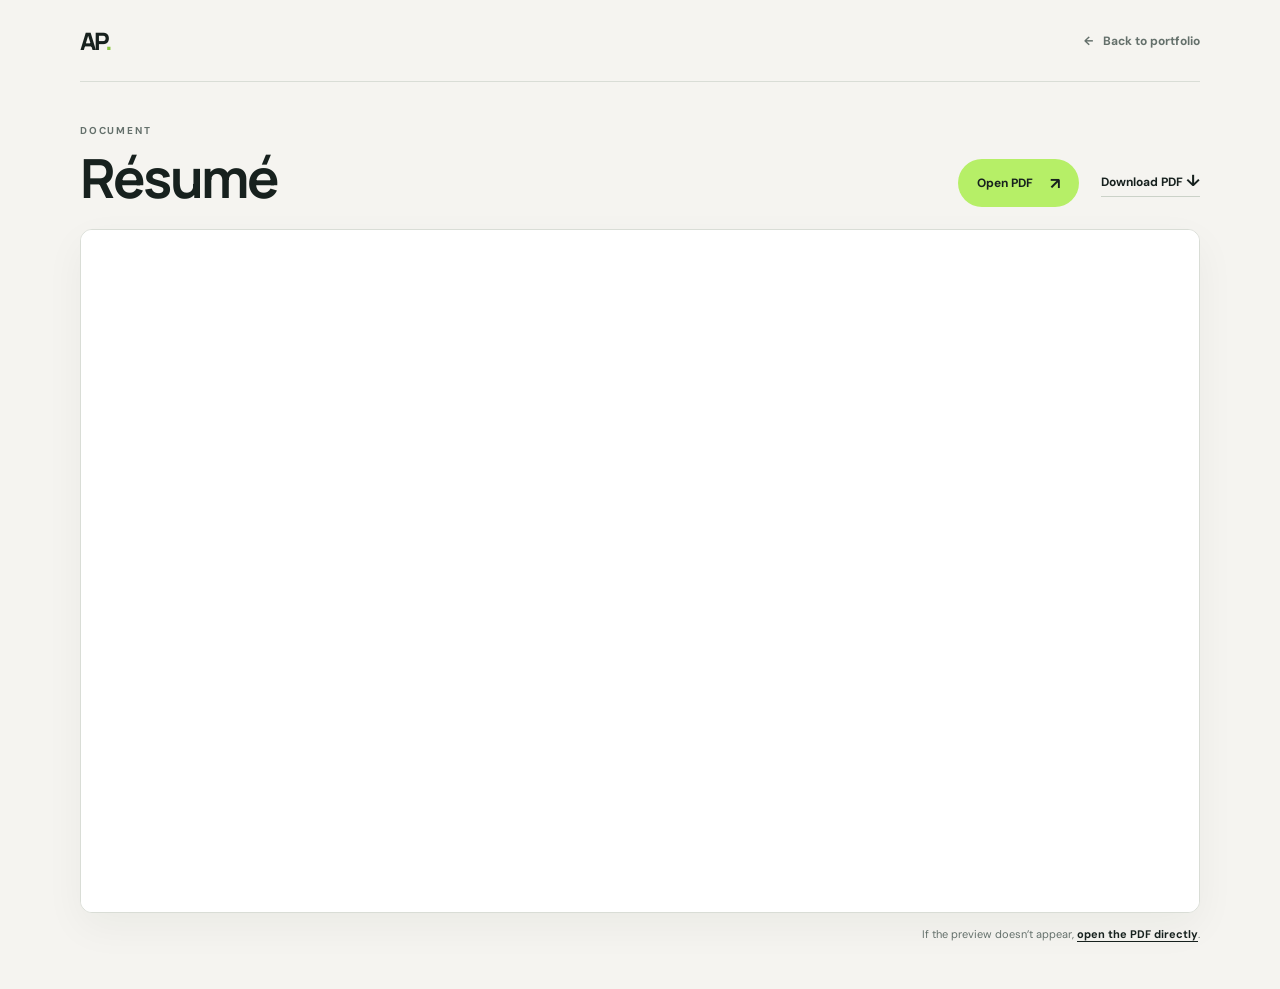
==== resume.html @ b8d67faa "Improve résumé viewing" ====
<!doctype html>
<html lang="en">
<head>
  <meta charset="utf-8">
  <meta name="viewport" content="width=device-width, initial-scale=1">
  <meta name="theme-color" content="#f5f4f0">
  <meta name="description" content="View or download Aditya Pokali’s résumé.">
  <title>Résumé — Aditya Pokali</title>
  <script>
    (() => {
      let savedTheme = null;
      try { savedTheme = localStorage.getItem("portfolio-theme"); } catch {}
      const theme = savedTheme === "light" || savedTheme === "dark" ? savedTheme : "light";
      document.documentElement.dataset.theme = theme;
      document.querySelector('meta[name="theme-color"]').content = theme === "dark" ? "#111713" : "#f5f4f0";
    })();
  </script>
  <link rel="preconnect" href="https://fonts.googleapis.com">
  <link rel="preconnect" href="https://fonts.gstatic.com" crossorigin>
  <link href="https://fonts.googleapis.com/css2?family=DM+Sans:wght@400;500;600;700&family=Manrope:wght@400;500;600;700;800&display=swap" rel="stylesheet">
  <link rel="stylesheet" href="./style.css">
</head>
<body class="resume-page">
  <header class="resume-header section-wrap">
    <a class="brand" href="./index.html" aria-label="Aditya Pokali, home">AP<span>.</span></a>
    <a class="resume-back" href="./index.html"><span aria-hidden="true">←</span> Back to portfolio</a>
  </header>

  <main class="resume-main">
    <div class="resume-toolbar">
      <div>
        <p class="eyebrow">DOCUMENT</p>
        <h1>Résumé</h1>
      </div>
      <div class="resume-actions">
        <a class="button button-primary" href="./resume.pdf" target="_blank" rel="noopener noreferrer">Open PDF <span aria-hidden="true">↗</span></a>
        <a class="text-link" href="./resume.pdf" download>Download PDF <span aria-hidden="true">↓</span></a>
      </div>
    </div>

    <section class="resume-frame" aria-label="Résumé preview">
      <iframe src="./resume.pdf#toolbar=1&amp;navpanes=0&amp;view=FitH" title="Aditya Pokali résumé PDF" loading="eager"></iframe>
    </section>
    <p class="resume-fallback">If the preview doesn’t appear, <a href="./resume.pdf" target="_blank" rel="noopener noreferrer">open the PDF directly</a>.</p>
  </main>
</body>
</html>
---- style.css ----
:root {
  color-scheme: light;
  --paper: #f5f4f0;
  --ink: #17211e;
  --muted: #64706b;
  --line: #d9ddd6;
  --line-strong: #cbd2c8;
  --heading-muted: #7e8982;
  --sage: #91a080;
  --surface: #e9ece5;
  --surface-strong: #dce6d3;
  --surface-border: #dce2d8;
  --surface-shadow: #28352d;
  --contact-bg: #17211e;
  --contact-ink: #fff;
  --nav-cta-bg: #17211e;
  --nav-cta-ink: #fff;
  --nav-cta-hover: #314139;
  --status-ring: #e3efd5;
  --shadow: #17211e0c;
  --green: #b6ef67;
  --green-dark: #a4df56;
  --white: #fff;
  --display: "Manrope", "DM Sans", sans-serif;
  --body: "DM Sans", Arial, sans-serif;
}

:root[data-theme="dark"] {
  color-scheme: dark;
  --paper: #111713;
  --ink: #edf2ea;
  --muted: #a6b1a7;
  --line: #354038;
  --line-strong: #465349;
  --heading-muted: #a8b3a9;
  --sage: #a8c18d;
  --surface: #1b241e;
  --surface-strong: #222d25;
  --surface-border: #3a463d;
  --surface-shadow: #080d0a;
  --contact-bg: #090e0b;
  --contact-ink: #edf2ea;
  --nav-cta-bg: #b6ef67;
  --nav-cta-ink: #111713;
  --nav-cta-hover: #c5f387;
  --status-ring: #283629;
  --shadow: #0008;
}

* { box-sizing: border-box; }
html { scroll-behavior: smooth; scroll-padding-top: 92px; }
body { margin: 0; background: var(--paper); color: var(--ink); font-family: var(--body); -webkit-font-smoothing: antialiased; }
a { color: inherit; text-decoration: none; }
button { font: inherit; }
button:focus-visible, a:focus-visible { outline: 2px solid #8bc83e; outline-offset: 4px; }
.section-wrap { width: min(1120px, calc(100% - 64px)); margin-inline: auto; }
.site-header { height: 82px; width: min(1280px, calc(100% - 64px)); margin: auto; display: flex; align-items: center; justify-content: space-between; border-bottom: 1px solid var(--line); position: relative; z-index: 5; }
.brand { font: 800 24px/1 var(--display); letter-spacing: -1.7px; }
.brand span { color: #8bc83e; }
.site-nav { display: flex; align-items: center; gap: 38px; font-size: 13px; font-weight: 600; }
.nav-link { color: var(--muted); transition: color .2s; }
.nav-link:hover, .nav-link.active { color: var(--ink); }
.nav-cta { display: inline-flex; align-items: center; gap: 15px; background: var(--nav-cta-bg); color: var(--nav-cta-ink); border-radius: 99px; padding: 12px 18px 12px 20px; transition: transform .2s, background .2s; }
.nav-cta:hover { transform: translateY(-2px); background: var(--nav-cta-hover); }
.nav-cta span { font-size: 17px; }
.theme-toggle { display: inline-flex; align-items: center; gap: 8px; border: 1px solid var(--line-strong); border-radius: 99px; background: transparent; color: var(--ink); padding: 10px 13px; font-size: 11px; font-weight: 700; cursor: pointer; transition: background .2s, border-color .2s, transform .2s; }
.theme-toggle:hover { background: var(--surface); transform: translateY(-1px); }
.theme-icon { font-size: 15px; line-height: 1; }
.menu-toggle { display: none; }

.hero { min-height: 670px; display: grid; grid-template-columns: 1.08fr .92fr; align-items: center; gap: 30px; position: relative; padding-top: 26px; padding-bottom: 72px; }
.hero-copy { padding: 28px 0 20px; z-index: 1; }
.eyebrow { margin: 0 0 23px; color: var(--muted); font-size: 10px; line-height: 1.4; letter-spacing: 1.8px; font-weight: 700; }
.status-dot { display: inline-block; width: 7px; height: 7px; margin: 0 8px 1px 0; border-radius: 50%; background: #86c441; box-shadow: 0 0 0 4px var(--status-ring); animation: status-pulse 2s ease-in-out infinite; }
h1, h2, h3, p { margin-top: 0; }
.hero h1, .section-heading h2, .skills h2, .section-topline h2, .contact h2 { font-family: var(--display); letter-spacing: -4.8px; }
.hero h1 { margin: 0; font-size: clamp(56px, 7.1vw, 88px); line-height: .99; font-weight: 700; }
.hero h1 span, .section-heading h2 span, .skills h2 span, .section-topline h2 span { color: var(--heading-muted); }
.hero-role { margin: 26px 0 14px; font: 600 clamp(24px, 3vw, 34px)/1.2 var(--display); letter-spacing: -1.4px; }
.highlight { position: relative; z-index: 0; white-space: nowrap; }
.highlight::before { content: ""; position: absolute; height: 14px; left: -3px; right: -4px; bottom: 1px; z-index: -1; background: var(--green); transform: rotate(-2deg); animation: highlight-breathe 2.8s ease-in-out infinite; }
.cursor { color: #87c93d; animation: cursor-blink 1.25s steps(2, start) infinite; }
.hero-description { max-width: 475px; color: var(--muted); font-size: 15px; line-height: 1.85; }
.hero-actions { display: flex; align-items: center; gap: 25px; margin-top: 28px; }
.button { min-height: 48px; padding: 0 19px; border-radius: 99px; display: inline-flex; align-items: center; gap: 17px; font-size: 12px; font-weight: 700; transition: transform .2s, box-shadow .2s; }
.button:hover { transform: translateY(-3px); box-shadow: 0 8px 20px #17211e22; }
.button-primary { background: var(--green); }
.button-primary:hover { background: var(--green-dark); }
.button span, .text-link span { font-size: 16px; }
.text-link { font-size: 12px; font-weight: 700; border-bottom: 1px solid var(--line-strong); padding-bottom: 5px; }
.hero-socials, .footer-socials { display: flex; align-items: center; flex-wrap: wrap; gap: 18px; }
.hero-socials { margin-top: 52px; }
.social-link { display: inline-flex; min-height: 32px; align-items: center; gap: 7px; color: var(--muted); font-size: 11px; font-weight: 700; transition: color .2s, transform .2s; }
.social-link:hover { color: var(--ink); transform: translateY(-2px); }
.social-icon { display: block; width: 16px; height: 16px; flex: 0 0 auto; }
.instagram-icon { fill: none; stroke: currentColor; stroke-width: 1.8; stroke-linecap: round; stroke-linejoin: round; }
.instagram-dot { fill: currentColor; stroke: none; }
.hero-visual { height: 490px; max-width: 480px; width: 100%; justify-self: end; position: relative; display: grid; place-items: center; }
.photo-frame { position: relative; z-index: 1; width: min(76%, 328px); height: 410px; padding: 12px; background: var(--surface-strong); border-radius: 47% 47% 18px 18px; transform: rotate(2deg); box-shadow: 20px 22px 0 var(--surface-border); animation: photo-float 5.5s ease-in-out infinite; }
.photo-frame img { display: block; width: 100%; height: 100%; object-fit: cover; object-position: center; border-radius: 47% 47% 12px 12px; filter: saturate(.82); }
.photo-tag { position: absolute; right: -55px; bottom: 25px; border: 1px solid var(--line-strong); background: var(--surface); border-radius: 5px; padding: 14px 17px; color: var(--ink); font: 600 11px/1.55 var(--display); transform: rotate(-3deg); box-shadow: 0 8px 25px var(--shadow); }
.orbit { position: absolute; border: 1px solid var(--surface-border); border-radius: 50%; }
.orbit-one { width: 95%; height: 90%; transform: rotate(-28deg); animation: orbit-one-spin 24s linear infinite; }
.orbit-two { width: 105%; height: 72%; transform: rotate(29deg); border-color: var(--line); animation: orbit-two-spin 32s linear infinite; }
.hero-index { position: absolute; top: 44px; right: 6px; font-size: 10px; letter-spacing: 1.5px; color: #8a958e; }
.scroll-cue { position: absolute; bottom: 25px; left: 0; display: flex; align-items: center; gap: 12px; color: #87918a; font-size: 9px; letter-spacing: 1.5px; font-weight: 700; }
.scroll-cue span { display: inline-block; width: 32px; height: 1px; background: #87918a; animation: scroll-cue-drift 2s ease-in-out infinite; }

.section-block { border-top: 1px solid var(--line); padding-top: 105px; padding-bottom: 110px; }
.about { display: grid; grid-template-columns: 1fr 1fr; gap: 90px; }
.section-heading h2, .skills h2, .section-topline h2 { margin: 0; font-size: clamp(38px, 5vw, 56px); line-height: 1.12; letter-spacing: -3px; }
.about-content { max-width: 510px; padding-top: 4px; }
.about-content p { color: var(--muted); font-size: 14px; line-height: 1.85; }
.about-content .about-lead { color: var(--ink); font: 600 19px/1.65 var(--display); letter-spacing: -.4px; }
.about-facts { display: grid; grid-template-columns: repeat(3, 1fr); gap: 15px; border-top: 1px solid var(--line); margin-top: 34px; padding-top: 20px; }
.about-facts div { display: flex; flex-direction: column; gap: 7px; }
.about-facts span { color: var(--sage); font-size: 9px; letter-spacing: 1px; }
.about-facts strong { font-size: 11px; }
.about-facts p { margin: 0; font-size: 10px; line-height: 1.5; }

.skills { display: grid; grid-template-columns: .8fr 1.2fr; gap: 80px; align-items: center; background: var(--surface); width: 100%; padding-inline: max(calc((100% - 1120px) / 2), 32px); }
.skills-intro .eyebrow { margin-bottom: 16px; }
.skills h2 { font-size: clamp(34px, 4vw, 48px); }
.skill-list { display: flex; flex-wrap: wrap; gap: 10px; }
.skill-list span { padding: 13px 19px; border: 1px solid var(--line-strong); border-radius: 99px; color: var(--ink); font-size: 12px; font-weight: 600; transition: .2s; }
.skill-list span:hover { background: var(--green); border-color: var(--green); transform: translateY(-2px); }

.section-topline { display: flex; justify-content: space-between; align-items: end; margin-bottom: 46px; }
.section-topline .eyebrow { margin-bottom: 17px; }
.project-count { padding-bottom: 9px; color: var(--muted); font-size: 10px; letter-spacing: 1.5px; }
.project-grid { display: grid; grid-template-columns: 1fr 1fr; gap: 28px; }
.project-card { min-width: 0; }
.project-art { height: 275px; position: relative; overflow: hidden; display: grid; place-items: center; background: var(--surface); }
.art-number { position: absolute; right: 18px; top: 17px; color: #738078; font-size: 10px; letter-spacing: 1px; }
.portfolio-art { background: var(--surface-strong); }
.art-window { width: 61%; height: 67%; background: var(--paper); box-shadow: 12px 14px 0 var(--surface-shadow); padding: 14px; position: relative; display: flex; flex-direction: column; align-items: flex-start; justify-content: center; transform: rotate(-3deg); animation: artwork-float 6s ease-in-out infinite; }
.art-window i { position: absolute; top: 12px; left: 13px; width: 5px; height: 5px; background: #a8d967; border-radius: 50%; }
.art-window i:nth-child(2) { left: 23px; background: #b7c0b2; }
.art-window i:nth-child(3) { left: 33px; background: #b7c0b2; }
.art-window b { margin-left: 10%; font: 800 clamp(22px, 4vw, 38px)/1 var(--display); letter-spacing: -2px; }
.art-window b span { color: #8bc83e; }
.art-window em { margin: 8px 0 0 11%; color: var(--muted); font: normal 9px var(--body); }
.traffic-art { background: var(--surface-strong); }
.road { position: absolute; height: 460px; width: 95px; background: #49564f; transform: rotate(35deg); }
.road-a { left: 24%; top: -95px; }
.road-b { right: 27%; bottom: -115px; width: 74px; background: #79857c; transform: rotate(-39deg); }
.road::after { content: ""; position: absolute; left: 50%; height: 100%; border-left: 2px dashed #d1d5c7; }
.detection { position: absolute; padding: 4px 6px; border: 1px solid #b9ee71; color: #edffcf; background: #354238c9; font-size: 8px; letter-spacing: .7px; }
.detection-a { top: 32%; left: 26%; }
.detection-b { right: 18%; bottom: 27%; }
.project-meta { display: flex; justify-content: space-between; margin-top: 22px; color: #869188; font-size: 9px; font-weight: 700; letter-spacing: 1.2px; }
.project-card h3 { margin: 12px 0 8px; font: 700 22px var(--display); letter-spacing: -.7px; }
.project-card > p { max-width: 450px; min-height: 45px; margin-bottom: 12px; color: var(--muted); font-size: 12px; line-height: 1.7; }
.project-link { font-size: 11px; font-weight: 700; border-bottom: 1px solid var(--line-strong); padding-bottom: 4px; }
.project-link span { margin-left: 8px; color: #82bb40; }
.project-link-muted { color: var(--muted); cursor: default; }
.project-art::after { content: ""; position: absolute; inset: -20% -45%; pointer-events: none; background: linear-gradient(110deg, transparent 43%, rgba(255, 255, 255, .42) 50%, transparent 57%); transform: translateX(-70%); animation: project-shimmer 6.5s ease-in-out infinite; }
.project-card:nth-child(2) .project-art::after { animation-delay: 2.4s; }

.contact { padding-top: 82px; padding-bottom: 48px; background: var(--contact-bg); color: var(--contact-ink); width: 100%; max-width: none; padding-inline: max(calc((100% - 1120px) / 2), 32px); }
.contact .eyebrow { color: #b3c1b5; }
.contact h2 { margin: 0 0 28px; font-size: clamp(48px, 7vw, 78px); line-height: 1.02; letter-spacing: -4.5px; }
.contact h2 span { color: var(--green); }
.contact-email { display: inline-flex; align-items: center; gap: 18px; font-size: clamp(14px, 2vw, 18px); color: #dce4db; border-bottom: 1px solid #667269; padding-bottom: 10px; }
.contact-email span { color: var(--green); }
.contact-bottom { display: flex; justify-content: space-between; margin-top: 88px; padding-top: 20px; border-top: 1px solid #3c4941; color: #aeb8b0; font-size: 10px; }
.contact-bottom a { color: white; }
.site-footer { height: 78px; display: flex; align-items: center; justify-content: space-between; }
.site-footer .brand { font-size: 19px; }
.site-footer p { margin: 0; color: var(--muted); font-size: 10px; }
.site-footer .footer-socials { gap: 14px; }

.resume-page { min-height: 100vh; display: flex; flex-direction: column; }
.resume-header { height: 82px; display: flex; align-items: center; justify-content: space-between; border-bottom: 1px solid var(--line); }
.resume-back { color: var(--muted); font-size: 12px; font-weight: 700; transition: color .2s; }
.resume-back:hover { color: var(--ink); }
.resume-back span { margin-right: 7px; }
.resume-main { width: min(1120px, calc(100% - 64px)); margin: 42px auto 48px; flex: 1; }
.resume-toolbar { display: flex; align-items: end; justify-content: space-between; gap: 24px; margin-bottom: 22px; }
.resume-toolbar .eyebrow { margin-bottom: 10px; }
.resume-toolbar h1 { margin: 0; font: 700 clamp(36px, 5vw, 54px)/1.1 var(--display); letter-spacing: -2.8px; }
.resume-actions { display: flex; align-items: center; gap: 22px; }
.resume-frame { height: min(76vh, 980px); min-height: 500px; overflow: hidden; border: 1px solid var(--line); border-radius: 12px; background: #fff; box-shadow: 0 14px 40px var(--shadow); animation: resume-frame-glow 4.5s ease-in-out infinite; }
.resume-frame iframe { display: block; width: 100%; height: 100%; border: 0; background: #fff; }
.resume-fallback { margin: 14px 0 0; color: var(--muted); font-size: 11px; text-align: right; }
.resume-fallback a { color: var(--ink); font-weight: 700; text-decoration: underline; text-underline-offset: 3px; }

@media (min-width: 1300px) { .skills, .contact { padding-inline: calc((100% - 1120px) / 2); } }
@media (max-width: 850px) {
  .hero { min-height: 600px; grid-template-columns: 1fr .8fr; gap: 0; }
  .hero-visual { height: 390px; }
  .photo-frame { height: 330px; width: 76%; }
  .photo-tag { right: -38px; }
  .about { gap: 40px; }
  .skills { gap: 35px; }
}
@media (max-width: 760px) {
  html { scroll-padding-top: 72px; }
  .section-wrap { width: min(100% - 40px, 600px); }
  .site-header { width: calc(100% - 40px); height: 68px; }
  .brand { font-size: 22px; }
  .menu-toggle { width: 40px; height: 40px; border: 1px solid var(--line); border-radius: 50%; background: transparent; display: flex; flex-direction: column; justify-content: center; align-items: center; gap: 5px; cursor: pointer; }
  .menu-toggle span { width: 15px; border-top: 1.5px solid var(--ink); transition: transform .2s; }
  .menu-toggle[aria-expanded="true"] span:first-child { transform: translateY(3.25px) rotate(45deg); }
  .menu-toggle[aria-expanded="true"] span:last-child { transform: translateY(-3.25px) rotate(-45deg); }
  .site-nav { display: none; position: absolute; left: -20px; right: -20px; top: 67px; background: var(--paper); border-bottom: 1px solid var(--line); padding: 20px; flex-direction: column; align-items: stretch; gap: 0; box-shadow: 0 16px 20px #17211e0b; }
  .site-nav.is-open { display: flex; }
  .site-nav .nav-link { padding: 13px 4px; border-bottom: 1px solid var(--line); }
  .site-nav .theme-toggle { align-self: flex-start; margin-top: 14px; }
  .site-nav .nav-cta { justify-content: space-between; margin-top: 14px; }
  .hero { min-height: auto; padding-top: 58px; padding-bottom: 75px; display: flex; flex-direction: column; align-items: stretch; }
  .hero-copy { padding: 0; }
  .eyebrow { font-size: 9px; letter-spacing: 1.3px; margin-bottom: 18px; }
  .hero h1 { font-size: clamp(48px, 11.8vw, 78px); letter-spacing: -3.8px; }
  .hero-role { margin-top: 21px; font-size: 25px; }
  .hero-description { font-size: 14px; }
  .hero-actions { gap: 16px; flex-wrap: wrap; }
  .button { min-height: 46px; }
  .hero-socials { margin-top: 28px; gap: 14px; }
  .footer-socials { gap: 12px; }
  .hero-visual { height: 365px; width: 100%; margin-top: 35px; align-self: center; overflow: clip; }
  .photo-frame { width: 68%; height: 325px; }
  .photo-tag { right: -24px; bottom: 19px; font-size: 9px; padding: 11px 13px; }
  .hero-index { top: 24px; right: 0; }
  .scroll-cue { bottom: 20px; }
  .section-block { padding-top: 70px; padding-bottom: 74px; }
  .about { display: block; }
  .about-content { margin-top: 28px; }
  .section-heading h2, .section-topline h2 { font-size: clamp(34px, 7vw, 42px); letter-spacing: -2.8px; }
  .about-content .about-lead { font-size: 17px; }
  .about-facts { gap: 9px; }
  .about-facts strong { font-size: 10px; }
  .about-facts p { font-size: 9px; }
  .skills { display: block; width: 100%; padding-inline: 20px; }
  .skills h2 { font-size: 40px; }
  .skill-list { margin-top: 28px; gap: 8px; }
  .skill-list span { padding: 11px 15px; font-size: 11px; }
  .section-topline { align-items: end; margin-bottom: 30px; }
  .project-count { font-size: 8px; padding-bottom: 5px; }
  .project-grid { grid-template-columns: 1fr; gap: 42px; }
  .project-art { height: 230px; }
  .project-card h3 { font-size: 20px; }
  .project-card > p { min-height: 0; }
  .contact { width: 100%; padding: 66px 20px 30px; }
  .contact h2 { font-size: clamp(48px, 13vw, 66px); letter-spacing: -3.5px; }
  .contact-bottom { margin-top: 62px; gap: 20px; align-items: flex-end; line-height: 1.5; }
  .site-footer { height: auto; min-height: 92px; display: grid; grid-template-columns: auto 1fr; gap: 7px 18px; padding-block: 20px; }
  .site-footer p { grid-column: 2; grid-row: 1; text-align: right; font-size: 9px; }
  .site-footer div { grid-column: 1 / -1; justify-content: flex-end; }
  .resume-header { height: 68px; }
  .resume-main { width: min(100% - 40px, 600px); margin-block: 30px; }
  .resume-toolbar { align-items: flex-start; flex-direction: column; gap: 16px; margin-bottom: 18px; }
  .resume-toolbar h1 { font-size: 40px; }
  .resume-actions { gap: 16px; flex-wrap: wrap; }
  .resume-frame { height: 68vh; min-height: 420px; border-radius: 8px; }
  .resume-fallback { text-align: left; line-height: 1.6; }
}
@media (max-width: 380px) {
  .section-wrap { width: calc(100% - 32px); }
  .site-header { width: calc(100% - 32px); }
  .hero h1 { font-size: 43px; letter-spacing: -3.4px; }
  .hero-role { font-size: 23px; }
  .hero-actions { column-gap: 14px; }
  .button { padding-inline: 15px; gap: 11px; }
  .hero-visual { height: 330px; }
  .photo-frame { height: 295px; }
  .photo-tag { right: -18px; }
  .section-heading h2, .section-topline h2 { font-size: 32px; letter-spacing: -2.2px; }
  .contact { padding-inline: 16px; }
  .contact h2 { font-size: 42px; letter-spacing: -3px; }
  .contact-email { gap: 10px; font-size: 13px; }
  .contact-bottom { gap: 12px; }
  .site-footer { grid-template-columns: auto 1fr; gap: 7px 12px; }
  .site-footer p { font-size: 8px; }
  .resume-header { width: calc(100% - 32px); }
  .resume-main { width: calc(100% - 32px); }
  .resume-toolbar h1 { font-size: 36px; }
  .resume-actions { gap: 12px; }
  .resume-actions .button { min-height: 44px; }
  .resume-frame { min-height: 400px; }
}
.scroll-reveal { opacity: 1; transform: none; }
html.has-scroll-animations .scroll-reveal { opacity: 0; transform: translateY(34px) scale(.985); transition: opacity .8s ease, transform .85s cubic-bezier(.2,.7,.2,1); transition-delay: var(--reveal-delay, 0ms); }
html.has-scroll-animations .scroll-reveal.is-visible, html.has-scroll-animations .scroll-reveal:focus-within { opacity: 1; transform: translateY(0); }
.cursor-follower { display: none; }
@media (hover: hover) and (pointer: fine) {
  html.has-cursor-follower .cursor-follower { display: block; position: fixed; z-index: 9999; left: 0; top: 0; width: 28px; height: 28px; border: 1px solid #7da93d; border-radius: 50%; background: rgba(182, 239, 103, .22); box-shadow: 0 0 0 8px rgba(182, 239, 103, .1), 0 0 30px rgba(182, 239, 103, .2); pointer-events: none; transform: translate3d(var(--pointer-x, -40px), var(--pointer-y, -40px), 0) translate(-50%, -50%); opacity: 0; transition: opacity .2s ease, width .25s ease, height .25s ease, transform .16s cubic-bezier(.2,.7,.2,1); }
  html.has-cursor-follower .cursor-follower::after { content: ""; position: absolute; width: 5px; height: 5px; left: 50%; top: 50%; border-radius: 50%; background: #75a63a; transform: translate(-50%, -50%); }
  html.has-cursor-follower .cursor-follower.is-hovering { width: 42px; height: 42px; }
}
@keyframes status-pulse { 0%, 100% { box-shadow: 0 0 0 3px var(--status-ring); } 50% { box-shadow: 0 0 0 7px transparent; } }
@keyframes highlight-breathe { 0%, 100% { opacity: .78; transform: rotate(-2deg) scaleX(.92); } 50% { opacity: 1; transform: rotate(-2deg) scaleX(1); } }
@keyframes cursor-blink { 0%, 48% { opacity: 1; } 50%, 100% { opacity: .18; } }
@keyframes photo-float { 0%, 100% { transform: translateY(0) rotate(2deg); } 50% { transform: translateY(-10px) rotate(0deg); } }
@keyframes orbit-one-spin { from { transform: rotate(-28deg); } to { transform: rotate(332deg); } }
@keyframes orbit-two-spin { from { transform: rotate(29deg); } to { transform: rotate(-331deg); } }
@keyframes scroll-cue-drift { 0%, 100% { width: 32px; transform: translateX(0); } 50% { width: 46px; transform: translateX(6px); } }
@keyframes artwork-float { 0%, 100% { transform: translateY(0) rotate(-3deg); } 50% { transform: translateY(-5px) rotate(-1deg); } }
@keyframes project-shimmer { 0%, 62% { transform: translateX(-70%); } 85%, 100% { transform: translateX(70%); } }
@keyframes resume-frame-glow { 0%, 100% { box-shadow: 0 14px 40px var(--shadow), 0 0 0 0 rgba(182, 239, 103, 0); } 50% { box-shadow: 0 14px 40px var(--shadow), 0 0 0 3px rgba(182, 239, 103, .38), 0 0 22px rgba(182, 239, 103, .16); } }
@media (prefers-reduced-motion: reduce) { *, *::before, *::after { scroll-behavior: auto !important; transition-duration: .01ms !important; animation: none !important; } }
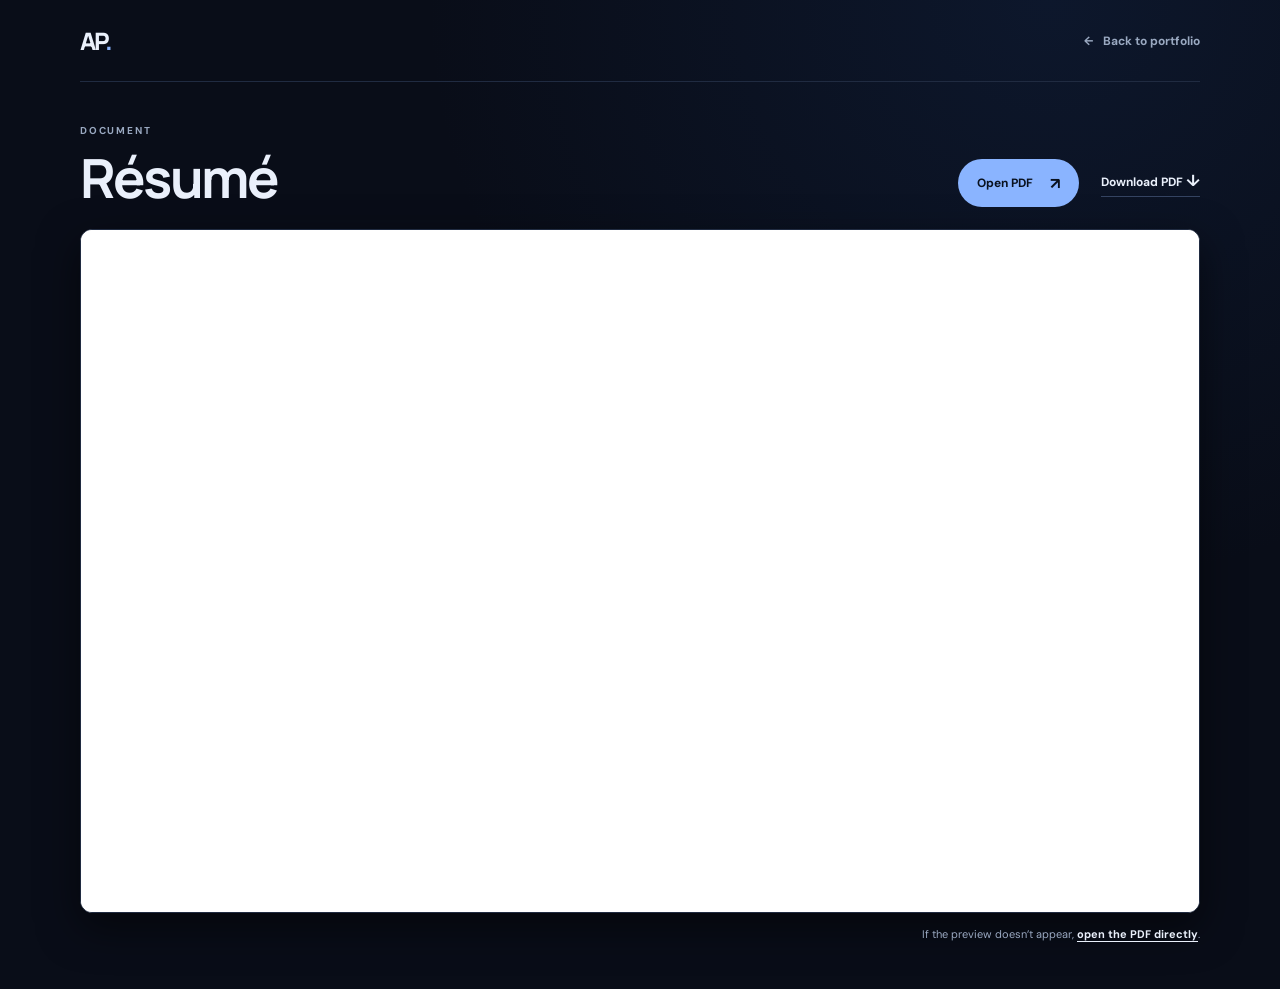
==== commit f735c9a3: "Apply dark blue portfolio theme" ====
--- a/resume.html
+++ b/resume.html
@@ -3,16 +3,16 @@
 <head>
   <meta charset="utf-8">
   <meta name="viewport" content="width=device-width, initial-scale=1">
-  <meta name="theme-color" content="#f5f4f0">
+  <meta name="theme-color" content="#090d18">
   <meta name="description" content="View or download Aditya Pokali’s résumé.">
   <title>Résumé — Aditya Pokali</title>
   <script>
     (() => {
       let savedTheme = null;
       try { savedTheme = localStorage.getItem("portfolio-theme"); } catch {}
-      const theme = savedTheme === "light" || savedTheme === "dark" ? savedTheme : "light";
+      const theme = savedTheme === "light" || savedTheme === "dark" ? savedTheme : "dark";
       document.documentElement.dataset.theme = theme;
-      document.querySelector('meta[name="theme-color"]').content = theme === "dark" ? "#111713" : "#f5f4f0";
+      document.querySelector('meta[name="theme-color"]').content = theme === "dark" ? "#090d18" : "#f4f7fc";
     })();
   </script>
   <link rel="preconnect" href="https://fonts.googleapis.com">
--- a/style.css
+++ b/style.css
@@ -1,62 +1,66 @@
 :root {
-  color-scheme: light;
-  --paper: #f5f4f0;
-  --ink: #17211e;
-  --muted: #64706b;
-  --line: #d9ddd6;
-  --line-strong: #cbd2c8;
-  --heading-muted: #7e8982;
-  --sage: #91a080;
-  --surface: #e9ece5;
-  --surface-strong: #dce6d3;
-  --surface-border: #dce2d8;
-  --surface-shadow: #28352d;
-  --contact-bg: #17211e;
-  --contact-ink: #fff;
-  --nav-cta-bg: #17211e;
-  --nav-cta-ink: #fff;
-  --nav-cta-hover: #314139;
-  --status-ring: #e3efd5;
-  --shadow: #17211e0c;
-  --green: #b6ef67;
-  --green-dark: #a4df56;
+  color-scheme: dark;
+  --paper: #090d18;
+  --ink: #eaf0fb;
+  --muted: #9aa9c1;
+  --line: #202b41;
+  --line-strong: #344361;
+  --heading-muted: #8999b4;
+  --sage: #8eaddd;
+  --surface: #101a2b;
+  --surface-strong: #17243a;
+  --surface-border: #293954;
+  --surface-shadow: #040812;
+  --contact-bg: #060914;
+  --contact-ink: #eaf0fb;
+  --nav-cta-bg: #8ab4ff;
+  --nav-cta-ink: #09111e;
+  --nav-cta-hover: #a6c5ff;
+  --status-ring: #172942;
+  --shadow: #0008;
+  --accent: #8ab4ff;
+  --accent-strong: #6598f5;
+  --ambient-glow: #18346542;
   --white: #fff;
   --display: "Manrope", "DM Sans", sans-serif;
   --body: "DM Sans", Arial, sans-serif;
 }
 
-:root[data-theme="dark"] {
-  color-scheme: dark;
-  --paper: #111713;
-  --ink: #edf2ea;
-  --muted: #a6b1a7;
-  --line: #354038;
-  --line-strong: #465349;
-  --heading-muted: #a8b3a9;
-  --sage: #a8c18d;
-  --surface: #1b241e;
-  --surface-strong: #222d25;
-  --surface-border: #3a463d;
-  --surface-shadow: #080d0a;
-  --contact-bg: #090e0b;
-  --contact-ink: #edf2ea;
-  --nav-cta-bg: #b6ef67;
-  --nav-cta-ink: #111713;
-  --nav-cta-hover: #c5f387;
-  --status-ring: #283629;
-  --shadow: #0008;
+:root[data-theme="light"] {
+  color-scheme: light;
+  --paper: #f4f7fc;
+  --ink: #18253a;
+  --muted: #62738e;
+  --line: #dce5f1;
+  --line-strong: #c8d5e8;
+  --heading-muted: #8494ad;
+  --sage: #617eaa;
+  --surface: #e9eff8;
+  --surface-strong: #dce7f5;
+  --surface-border: #d1ddee;
+  --surface-shadow: #9bacbf;
+  --contact-bg: #142039;
+  --contact-ink: #f3f7ff;
+  --nav-cta-bg: #1b3157;
+  --nav-cta-ink: #fff;
+  --nav-cta-hover: #294876;
+  --status-ring: #e0eaff;
+  --shadow: #15284b14;
+  --accent: #5488e9;
+  --accent-strong: #3970d5;
+  --ambient-glow: #d5e5ff80;
 }
 
 * { box-sizing: border-box; }
 html { scroll-behavior: smooth; scroll-padding-top: 92px; }
-body { margin: 0; background: var(--paper); color: var(--ink); font-family: var(--body); -webkit-font-smoothing: antialiased; }
+body { margin: 0; background: radial-gradient(ellipse at 82% 0%, var(--ambient-glow), transparent 42%), var(--paper); color: var(--ink); font-family: var(--body); -webkit-font-smoothing: antialiased; }
 a { color: inherit; text-decoration: none; }
 button { font: inherit; }
-button:focus-visible, a:focus-visible { outline: 2px solid #8bc83e; outline-offset: 4px; }
+button:focus-visible, a:focus-visible { outline: 2px solid var(--accent); outline-offset: 4px; }
 .section-wrap { width: min(1120px, calc(100% - 64px)); margin-inline: auto; }
 .site-header { height: 82px; width: min(1280px, calc(100% - 64px)); margin: auto; display: flex; align-items: center; justify-content: space-between; border-bottom: 1px solid var(--line); position: relative; z-index: 5; }
 .brand { font: 800 24px/1 var(--display); letter-spacing: -1.7px; }
-.brand span { color: #8bc83e; }
+.brand span { color: var(--accent); }
 .site-nav { display: flex; align-items: center; gap: 38px; font-size: 13px; font-weight: 600; }
 .nav-link { color: var(--muted); transition: color .2s; }
 .nav-link:hover, .nav-link.active { color: var(--ink); }
@@ -71,21 +75,21 @@
 .hero { min-height: 670px; display: grid; grid-template-columns: 1.08fr .92fr; align-items: center; gap: 30px; position: relative; padding-top: 26px; padding-bottom: 72px; }
 .hero-copy { padding: 28px 0 20px; z-index: 1; }
 .eyebrow { margin: 0 0 23px; color: var(--muted); font-size: 10px; line-height: 1.4; letter-spacing: 1.8px; font-weight: 700; }
-.status-dot { display: inline-block; width: 7px; height: 7px; margin: 0 8px 1px 0; border-radius: 50%; background: #86c441; box-shadow: 0 0 0 4px var(--status-ring); animation: status-pulse 2s ease-in-out infinite; }
+.status-dot { display: inline-block; width: 7px; height: 7px; margin: 0 8px 1px 0; border-radius: 50%; background: var(--accent-strong); box-shadow: 0 0 0 4px var(--status-ring); animation: status-pulse 2s ease-in-out infinite; }
 h1, h2, h3, p { margin-top: 0; }
 .hero h1, .section-heading h2, .skills h2, .section-topline h2, .contact h2 { font-family: var(--display); letter-spacing: -4.8px; }
 .hero h1 { margin: 0; font-size: clamp(56px, 7.1vw, 88px); line-height: .99; font-weight: 700; }
 .hero h1 span, .section-heading h2 span, .skills h2 span, .section-topline h2 span { color: var(--heading-muted); }
 .hero-role { margin: 26px 0 14px; font: 600 clamp(24px, 3vw, 34px)/1.2 var(--display); letter-spacing: -1.4px; }
 .highlight { position: relative; z-index: 0; white-space: nowrap; }
-.highlight::before { content: ""; position: absolute; height: 14px; left: -3px; right: -4px; bottom: 1px; z-index: -1; background: var(--green); transform: rotate(-2deg); animation: highlight-breathe 2.8s ease-in-out infinite; }
-.cursor { color: #87c93d; animation: cursor-blink 1.25s steps(2, start) infinite; }
+.highlight::before { content: ""; position: absolute; height: 14px; left: -3px; right: -4px; bottom: 1px; z-index: -1; background: var(--accent); transform: rotate(-2deg); animation: highlight-breathe 2.8s ease-in-out infinite; }
+.cursor { color: var(--accent); animation: cursor-blink 1.25s steps(2, start) infinite; }
 .hero-description { max-width: 475px; color: var(--muted); font-size: 15px; line-height: 1.85; }
 .hero-actions { display: flex; align-items: center; gap: 25px; margin-top: 28px; }
 .button { min-height: 48px; padding: 0 19px; border-radius: 99px; display: inline-flex; align-items: center; gap: 17px; font-size: 12px; font-weight: 700; transition: transform .2s, box-shadow .2s; }
-.button:hover { transform: translateY(-3px); box-shadow: 0 8px 20px #17211e22; }
-.button-primary { background: var(--green); }
-.button-primary:hover { background: var(--green-dark); }
+.button:hover { transform: translateY(-3px); box-shadow: 0 8px 24px var(--shadow); }
+.button-primary { background: var(--accent); color: #09111e; }
+.button-primary:hover { background: var(--accent-strong); color: #fff; }
 .button span, .text-link span { font-size: 16px; }
 .text-link { font-size: 12px; font-weight: 700; border-bottom: 1px solid var(--line-strong); padding-bottom: 5px; }
 .hero-socials, .footer-socials { display: flex; align-items: center; flex-wrap: wrap; gap: 18px; }
@@ -106,8 +110,11 @@
 .scroll-cue { position: absolute; bottom: 25px; left: 0; display: flex; align-items: center; gap: 12px; color: #87918a; font-size: 9px; letter-spacing: 1.5px; font-weight: 700; }
 .scroll-cue span { display: inline-block; width: 32px; height: 1px; background: #87918a; animation: scroll-cue-drift 2s ease-in-out infinite; }
 
-.section-block { border-top: 1px solid var(--line); padding-top: 105px; padding-bottom: 110px; }
+.section-block { position: relative; border-top: 1px solid var(--line); padding-top: 105px; padding-bottom: 110px; }
+.section-block::before { content: ""; position: absolute; top: -2px; left: 50%; width: 58px; height: 3px; border-radius: 99px; background: var(--accent); transform: translateX(-50%); }
 .about { display: grid; grid-template-columns: 1fr 1fr; gap: 90px; }
+.about-intro { display: grid; grid-template-columns: 1fr 1fr; gap: 90px; align-items: start; margin-bottom: 42px; }
+.about-cards-section .about-intro { margin-bottom: 42px; }
 .section-heading h2, .skills h2, .section-topline h2 { margin: 0; font-size: clamp(38px, 5vw, 56px); line-height: 1.12; letter-spacing: -3px; }
 .about-content { max-width: 510px; padding-top: 4px; }
 .about-content p { color: var(--muted); font-size: 14px; line-height: 1.85; }
@@ -117,13 +124,24 @@
 .about-facts span { color: var(--sage); font-size: 9px; letter-spacing: 1px; }
 .about-facts strong { font-size: 11px; }
 .about-facts p { margin: 0; font-size: 10px; line-height: 1.5; }
+.about-cards { display: grid; grid-template-columns: repeat(3, minmax(0, 1fr)); gap: 16px; }
+.about-cards-section { width: 100%; padding-inline: max(calc((100% - 1120px) / 2), 32px); background: var(--surface); }
+.about-cards-section .about-card { background: var(--paper); }
+.about-card { min-height: 210px; padding: 22px 23px 24px; border: 1px solid var(--surface-border); border-radius: 10px; background: var(--surface); box-shadow: 0 10px 28px var(--shadow); transition: transform .28s ease, border-color .28s ease, box-shadow .28s ease; }
+.about-card:hover { transform: translateY(-6px); border-color: var(--sage); box-shadow: 0 18px 34px var(--shadow); }
+.about-card-number { display: flex; align-items: center; justify-content: space-between; color: var(--sage); font-size: 10px; font-weight: 700; letter-spacing: 1.4px; }
+.about-card-number span { color: var(--ink); font-size: 16px; transition: transform .25s ease; }
+.about-card:hover .about-card-number span { transform: translate(2px, -2px); }
+.about-card-label { margin: 26px 0 8px; color: var(--muted); font-size: 9px; font-weight: 700; letter-spacing: 1.4px; }
+.about-card h3 { margin-bottom: 8px; font: 700 20px/1.25 var(--display); letter-spacing: -.6px; }
+.about-card > p:last-child { max-width: 280px; margin: 0; color: var(--muted); font-size: 12px; line-height: 1.7; }
 
 .skills { display: grid; grid-template-columns: .8fr 1.2fr; gap: 80px; align-items: center; background: var(--surface); width: 100%; padding-inline: max(calc((100% - 1120px) / 2), 32px); }
 .skills-intro .eyebrow { margin-bottom: 16px; }
 .skills h2 { font-size: clamp(34px, 4vw, 48px); }
 .skill-list { display: flex; flex-wrap: wrap; gap: 10px; }
 .skill-list span { padding: 13px 19px; border: 1px solid var(--line-strong); border-radius: 99px; color: var(--ink); font-size: 12px; font-weight: 600; transition: .2s; }
-.skill-list span:hover { background: var(--green); border-color: var(--green); transform: translateY(-2px); }
+.skill-list span:hover { background: var(--accent); border-color: var(--accent); color: #09111e; transform: translateY(-2px); }
 
 .section-topline { display: flex; justify-content: space-between; align-items: end; margin-bottom: 46px; }
 .section-topline .eyebrow { margin-bottom: 17px; }
@@ -132,37 +150,47 @@
 .project-card { min-width: 0; }
 .project-art { height: 275px; position: relative; overflow: hidden; display: grid; place-items: center; background: var(--surface); }
 .art-number { position: absolute; right: 18px; top: 17px; color: #738078; font-size: 10px; letter-spacing: 1px; }
+.anime-art { background: var(--surface-strong); }
+.anime-search-card { width: min(72%, 330px); padding: 24px; border: 1px solid var(--line); background: var(--paper); box-shadow: 12px 14px 0 var(--surface-shadow); animation: artwork-float 6s ease-in-out infinite; }
+.anime-search-label { display: flex; align-items: center; gap: 7px; color: var(--muted); font-size: 8px; font-weight: 700; letter-spacing: 1.1px; }
+.anime-search-label span { width: 6px; height: 6px; border-radius: 50%; background: var(--accent-strong); }
+.anime-search-card strong { display: block; margin: 22px 0 18px; font: 800 clamp(20px, 3vw, 30px)/1.12 var(--display); letter-spacing: -1.2px; }
+.anime-search-card strong span { color: var(--accent-strong); }
+.anime-search-bar { min-height: 34px; display: flex; align-items: center; gap: 8px; padding: 0 10px; border: 1px solid var(--line-strong); border-radius: 4px; color: var(--muted); font-size: 9px; }
+.anime-search-bar i { width: 8px; height: 8px; border: 1px solid var(--sage); border-radius: 50%; }
+.anime-search-bar b { margin-left: auto; color: var(--sage); font-size: 18px; font-weight: 500; }
 .portfolio-art { background: var(--surface-strong); }
 .art-window { width: 61%; height: 67%; background: var(--paper); box-shadow: 12px 14px 0 var(--surface-shadow); padding: 14px; position: relative; display: flex; flex-direction: column; align-items: flex-start; justify-content: center; transform: rotate(-3deg); animation: artwork-float 6s ease-in-out infinite; }
-.art-window i { position: absolute; top: 12px; left: 13px; width: 5px; height: 5px; background: #a8d967; border-radius: 50%; }
-.art-window i:nth-child(2) { left: 23px; background: #b7c0b2; }
+.art-window i { position: absolute; top: 12px; left: 13px; width: 5px; height: 5px; background: var(--accent); border-radius: 50%; }
+.art-window i:nth-child(2) { left: 23px; background: #8b9ab1; }
 .art-window i:nth-child(3) { left: 33px; background: #b7c0b2; }
 .art-window b { margin-left: 10%; font: 800 clamp(22px, 4vw, 38px)/1 var(--display); letter-spacing: -2px; }
-.art-window b span { color: #8bc83e; }
+.art-window b span { color: var(--accent-strong); }
 .art-window em { margin: 8px 0 0 11%; color: var(--muted); font: normal 9px var(--body); }
 .traffic-art { background: var(--surface-strong); }
 .road { position: absolute; height: 460px; width: 95px; background: #49564f; transform: rotate(35deg); }
 .road-a { left: 24%; top: -95px; }
 .road-b { right: 27%; bottom: -115px; width: 74px; background: #79857c; transform: rotate(-39deg); }
 .road::after { content: ""; position: absolute; left: 50%; height: 100%; border-left: 2px dashed #d1d5c7; }
-.detection { position: absolute; padding: 4px 6px; border: 1px solid #b9ee71; color: #edffcf; background: #354238c9; font-size: 8px; letter-spacing: .7px; }
+.detection { position: absolute; padding: 4px 6px; border: 1px solid #85aeff; color: #e4efff; background: #172747e8; font-size: 8px; letter-spacing: .7px; }
 .detection-a { top: 32%; left: 26%; }
 .detection-b { right: 18%; bottom: 27%; }
 .project-meta { display: flex; justify-content: space-between; margin-top: 22px; color: #869188; font-size: 9px; font-weight: 700; letter-spacing: 1.2px; }
 .project-card h3 { margin: 12px 0 8px; font: 700 22px var(--display); letter-spacing: -.7px; }
 .project-card > p { max-width: 450px; min-height: 45px; margin-bottom: 12px; color: var(--muted); font-size: 12px; line-height: 1.7; }
 .project-link { font-size: 11px; font-weight: 700; border-bottom: 1px solid var(--line-strong); padding-bottom: 4px; }
-.project-link span { margin-left: 8px; color: #82bb40; }
+.project-link span { margin-left: 8px; color: var(--accent-strong); }
 .project-link-muted { color: var(--muted); cursor: default; }
 .project-art::after { content: ""; position: absolute; inset: -20% -45%; pointer-events: none; background: linear-gradient(110deg, transparent 43%, rgba(255, 255, 255, .42) 50%, transparent 57%); transform: translateX(-70%); animation: project-shimmer 6.5s ease-in-out infinite; }
 .project-card:nth-child(2) .project-art::after { animation-delay: 2.4s; }
+.project-card:nth-child(3) .project-art::after { animation-delay: 4.8s; }
 
 .contact { padding-top: 82px; padding-bottom: 48px; background: var(--contact-bg); color: var(--contact-ink); width: 100%; max-width: none; padding-inline: max(calc((100% - 1120px) / 2), 32px); }
 .contact .eyebrow { color: #b3c1b5; }
 .contact h2 { margin: 0 0 28px; font-size: clamp(48px, 7vw, 78px); line-height: 1.02; letter-spacing: -4.5px; }
-.contact h2 span { color: var(--green); }
+.contact h2 span { color: var(--accent); }
 .contact-email { display: inline-flex; align-items: center; gap: 18px; font-size: clamp(14px, 2vw, 18px); color: #dce4db; border-bottom: 1px solid #667269; padding-bottom: 10px; }
-.contact-email span { color: var(--green); }
+.contact-email span { color: var(--accent); }
 .contact-bottom { display: flex; justify-content: space-between; margin-top: 88px; padding-top: 20px; border-top: 1px solid #3c4941; color: #aeb8b0; font-size: 10px; }
 .contact-bottom a { color: white; }
 .site-footer { height: 78px; display: flex; align-items: center; justify-content: space-between; }
@@ -185,13 +213,14 @@
 .resume-fallback { margin: 14px 0 0; color: var(--muted); font-size: 11px; text-align: right; }
 .resume-fallback a { color: var(--ink); font-weight: 700; text-decoration: underline; text-underline-offset: 3px; }
 
-@media (min-width: 1300px) { .skills, .contact { padding-inline: calc((100% - 1120px) / 2); } }
+@media (min-width: 1300px) { .skills, .contact, .about-cards-section { padding-inline: calc((100% - 1120px) / 2); } }
 @media (max-width: 850px) {
   .hero { min-height: 600px; grid-template-columns: 1fr .8fr; gap: 0; }
   .hero-visual { height: 390px; }
   .photo-frame { height: 330px; width: 76%; }
   .photo-tag { right: -38px; }
   .about { gap: 40px; }
+  .about-intro { gap: 40px; }
   .skills { gap: 35px; }
 }
 @media (max-width: 760px) {
@@ -224,6 +253,8 @@
   .hero-index { top: 24px; right: 0; }
   .scroll-cue { bottom: 20px; }
   .section-block { padding-top: 70px; padding-bottom: 74px; }
+  .about-cards-section { padding-inline: 20px; }
+  .about-intro { display: block; margin-bottom: 28px; }
   .about { display: block; }
   .about-content { margin-top: 28px; }
   .section-heading h2, .section-topline h2 { font-size: clamp(34px, 7vw, 42px); letter-spacing: -2.8px; }
@@ -231,6 +262,9 @@
   .about-facts { gap: 9px; }
   .about-facts strong { font-size: 10px; }
   .about-facts p { font-size: 9px; }
+  .about-cards { grid-template-columns: 1fr; gap: 12px; }
+  .about-card { min-height: 0; padding: 20px; }
+  .about-card-label { margin-top: 20px; }
   .skills { display: block; width: 100%; padding-inline: 20px; }
   .skills h2 { font-size: 40px; }
   .skill-list { margin-top: 28px; gap: 8px; }
@@ -257,6 +291,7 @@
 }
 @media (max-width: 380px) {
   .section-wrap { width: calc(100% - 32px); }
+  .about-cards-section { padding-inline: 16px; }
   .site-header { width: calc(100% - 32px); }
   .hero h1 { font-size: 43px; letter-spacing: -3.4px; }
   .hero-role { font-size: 23px; }
@@ -284,8 +319,8 @@
 html.has-scroll-animations .scroll-reveal.is-visible, html.has-scroll-animations .scroll-reveal:focus-within { opacity: 1; transform: translateY(0); }
 .cursor-follower { display: none; }
 @media (hover: hover) and (pointer: fine) {
-  html.has-cursor-follower .cursor-follower { display: block; position: fixed; z-index: 9999; left: 0; top: 0; width: 28px; height: 28px; border: 1px solid #7da93d; border-radius: 50%; background: rgba(182, 239, 103, .22); box-shadow: 0 0 0 8px rgba(182, 239, 103, .1), 0 0 30px rgba(182, 239, 103, .2); pointer-events: none; transform: translate3d(var(--pointer-x, -40px), var(--pointer-y, -40px), 0) translate(-50%, -50%); opacity: 0; transition: opacity .2s ease, width .25s ease, height .25s ease, transform .16s cubic-bezier(.2,.7,.2,1); }
-  html.has-cursor-follower .cursor-follower::after { content: ""; position: absolute; width: 5px; height: 5px; left: 50%; top: 50%; border-radius: 50%; background: #75a63a; transform: translate(-50%, -50%); }
+  html.has-cursor-follower .cursor-follower { display: block; position: fixed; z-index: 9999; left: 0; top: 0; width: 28px; height: 28px; border: 1px solid #8ab4ff; border-radius: 50%; background: rgba(105, 152, 245, .2); box-shadow: 0 0 0 8px rgba(105, 152, 245, .1), 0 0 30px rgba(105, 152, 245, .2); pointer-events: none; transform: translate3d(var(--pointer-x, -40px), var(--pointer-y, -40px), 0) translate(-50%, -50%); opacity: 0; transition: opacity .2s ease, width .25s ease, height .25s ease, transform .16s cubic-bezier(.2,.7,.2,1); }
+  html.has-cursor-follower .cursor-follower::after { content: ""; position: absolute; width: 5px; height: 5px; left: 50%; top: 50%; border-radius: 50%; background: #6598f5; transform: translate(-50%, -50%); }
   html.has-cursor-follower .cursor-follower.is-hovering { width: 42px; height: 42px; }
 }
 @keyframes status-pulse { 0%, 100% { box-shadow: 0 0 0 3px var(--status-ring); } 50% { box-shadow: 0 0 0 7px transparent; } }
@@ -297,5 +332,5 @@
 @keyframes scroll-cue-drift { 0%, 100% { width: 32px; transform: translateX(0); } 50% { width: 46px; transform: translateX(6px); } }
 @keyframes artwork-float { 0%, 100% { transform: translateY(0) rotate(-3deg); } 50% { transform: translateY(-5px) rotate(-1deg); } }
 @keyframes project-shimmer { 0%, 62% { transform: translateX(-70%); } 85%, 100% { transform: translateX(70%); } }
-@keyframes resume-frame-glow { 0%, 100% { box-shadow: 0 14px 40px var(--shadow), 0 0 0 0 rgba(182, 239, 103, 0); } 50% { box-shadow: 0 14px 40px var(--shadow), 0 0 0 3px rgba(182, 239, 103, .38), 0 0 22px rgba(182, 239, 103, .16); } }
+@keyframes resume-frame-glow { 0%, 100% { box-shadow: 0 14px 40px var(--shadow), 0 0 0 0 rgba(105, 152, 245, 0); } 50% { box-shadow: 0 14px 40px var(--shadow), 0 0 0 3px rgba(105, 152, 245, .38), 0 0 22px rgba(105, 152, 245, .16); } }
 @media (prefers-reduced-motion: reduce) { *, *::before, *::after { scroll-behavior: auto !important; transition-duration: .01ms !important; animation: none !important; } }
